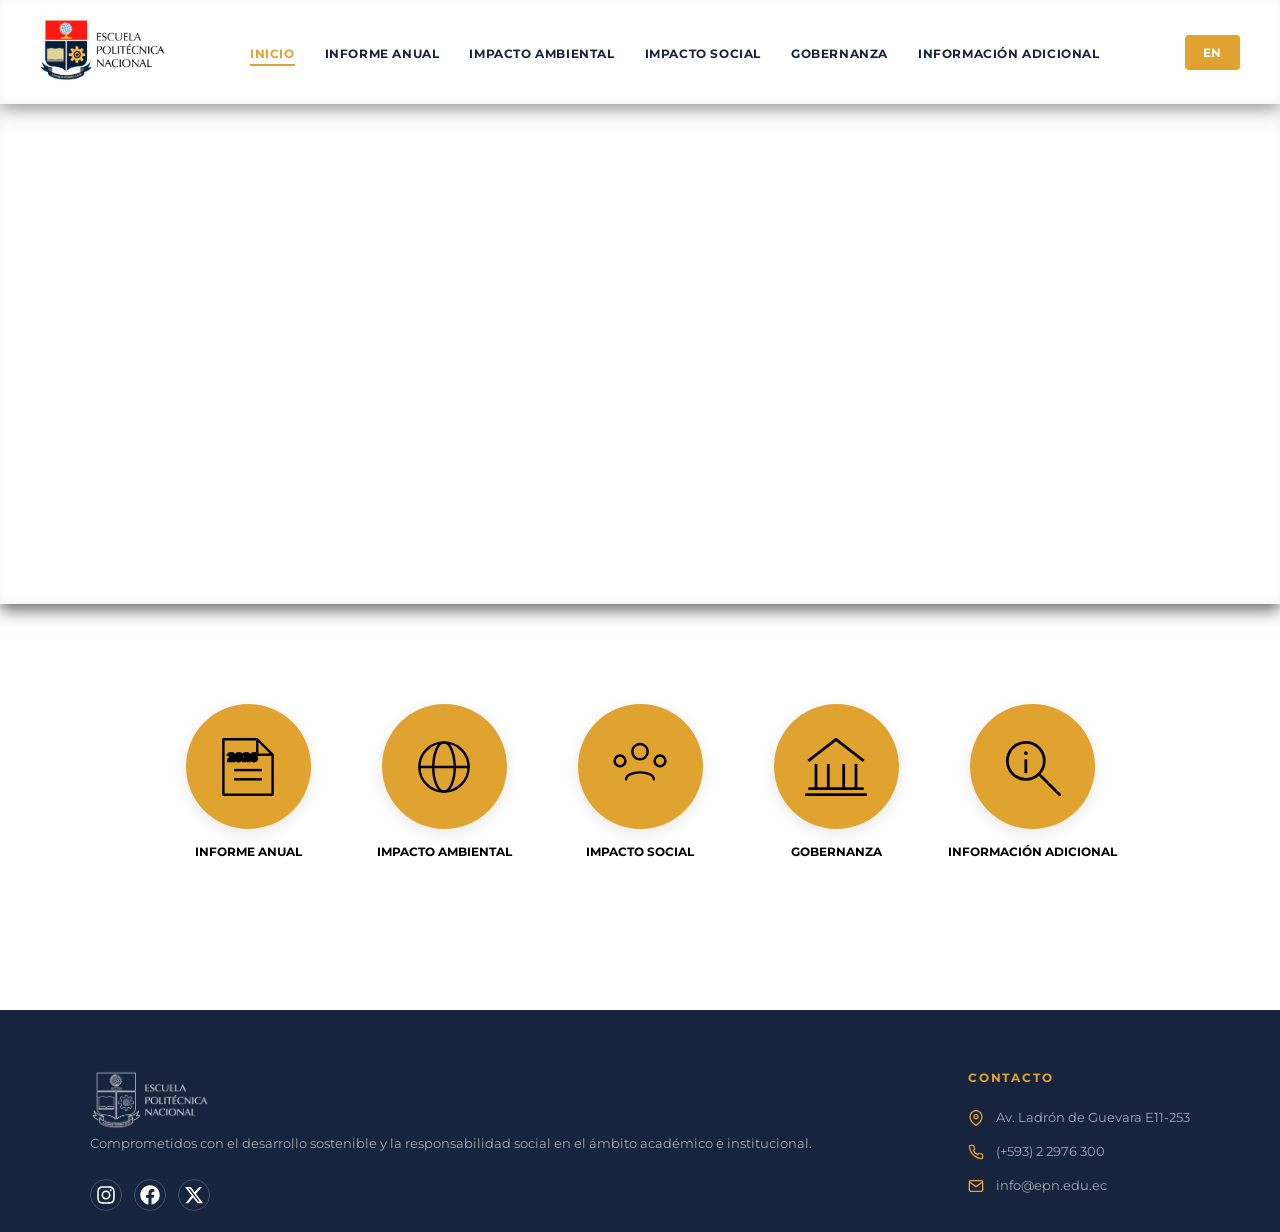
==== index.html @ e123cc6a "feat: add initial desktop version" ====
<!DOCTYPE html>
<html lang="es">

<head>
    <meta charset="UTF-8">
    <meta name="viewport" content="width=device-width, initial-scale=1.0">
    <title>Sostenibilidad 2026 | Escuela Politécnica Nacional</title>
    <link rel="stylesheet" href="style.css">
</head>

<body>
    <header class="page-header">
        <div class="page-header-container">
            <!-- Logo -->
            <div class="page-logo">
                <img src="img\escudo-web-1.png" alt="Logo EON+" width="50" height="60">
            </div>

            <!-- Navegación -->
            <nav class="page-nav">
                <ul>
                    <li><a href="./" class="active">Inicio</a></li>
                    <li><a href="informe-anual.html">Informe Anual</a></li>
                    <li><a href="impacto-ambiental.html">Impacto Ambiental</a></li>
                    <li><a href="impacto-social.html">Impacto Social</a></li>
                    <li><a href="gobernanza.html">Gobernanza</a></li>
                    <li><a href="info-adicional.html">Información Adicional</a></li>
                </ul>
            </nav>

            <!-- Botón de Idioma -->
            <div class="language-toggle">
                <button id="language-toggle-btn">EN</button>
            </div>
        </div>
    </header>

    <div class="hero">
        <video class="hero-img" autoplay loop muted>
            <source src="img/videoweb3.mp4" type="video/mp4">
        </video>
        <div class="hero-overlay"></div>
    </div>
    <div class="header-section">
        <h1><span></span></h1>
    </div>

    <nav class="nav-container">
        <a href="informe-anual.html" class="nav-item">
            <div class="circle-icon">
                <svg width="80" height="80" viewBox="0 0 52 52" fill="none" stroke="currentColor" stroke-width="1.6">
                    <path d="M10 8 L32 8 L42 18 L42 44 L10 44 Z" stroke-linejoin="round" />
                    <path d="M32 8 L32 18 L42 18" stroke-linejoin="round" />
                    <text x="13" y="22" font-family="Montserrat" font-size="7" font-weight="800"
                        fill="currentColor">2026</text>
                    <line x1="17" y1="28" x2="35" y2="28" />
                    <line x1="17" y1="34" x2="35" y2="34" />
                </svg>
            </div>
            <span class="nav-label">INFORME ANUAL</span>
        </a>

        <a href="impacto-ambiental.html" class="nav-item">
            <div class="circle-icon">
                <svg width="80" height="80" viewBox="0 0 52 52" fill="none" stroke="currentColor" stroke-width="1.6">
                    <circle cx="26" cy="26" r="16" />
                    <ellipse cx="26" cy="26" rx="7" ry="16" />
                    <line x1="10" y1="26" x2="42" y2="26" />
                </svg>
            </div>
            <span class="nav-label">IMPACTO AMBIENTAL</span>
        </a>

        <a href="impacto-social.html" class="nav-item">
            <div class="circle-icon">
                <svg width="80" height="80" viewBox="0 0 52 52" fill="none" stroke="currentColor" stroke-width="1.6">
                    <circle cx="26" cy="16" r="5" />
                    <path d="M17 34 C17 28, 35 28, 35 34" stroke-linecap="round" />
                    <circle cx="13" cy="22" r="3.5" />
                    <circle cx="39" cy="22" r="3.5" />
                </svg>
            </div>
            <span class="nav-label">IMPACTO SOCIAL</span>
        </a>

        <a href="gobernanza.html" class="nav-item">
            <div class="circle-icon">
                <svg width="80" height="80" viewBox="0 0 52 52" fill="none" stroke="currentColor" stroke-width="1.8">
                    <polyline points="8,22 26,8 44,22" stroke-linejoin="round" />
                    <line x1="13" y1="24" x2="13" y2="40" />
                    <line x1="21" y1="24" x2="21" y2="40" />
                    <line x1="31" y1="24" x2="31" y2="40" />
                    <line x1="39" y1="24" x2="39" y2="40" />
                    <line x1="8" y1="40" x2="44" y2="40" />
                    <line x1="6" y1="44" x2="46" y2="44" />
                </svg>
            </div>
            <span class="nav-label">GOBERNANZA</span>
        </a>

        <a href="info-adicional.html" class="nav-item">
            <div class="circle-icon">
                <svg width="80" height="80" viewBox="0 0 52 52" fill="none" stroke="currentColor" stroke-width="1.8">
                    <circle cx="22" cy="22" r="12" />
                    <line x1="31" y1="31" x2="44" y2="44" stroke-linecap="round" />
                    <circle cx="22" cy="17" r="1.2" fill="currentColor" stroke="none" />
                    <line x1="22" y1="21" x2="22" y2="30" />
                </svg>
            </div>
            <span class="nav-label">INFORMACIÓN ADICIONAL</span>
        </a>
    </nav>
    <script src="contenido.js"></script>

    <footer>
        <div class="footer-content">
            <div class="footer-col">
                <div class="page-logo">
                    <img src="img\logo-epn-LINEAS.webp" alt="Logo EPN" width="50" height="60">
                </div>
                <p class="footer-desc">Comprometidos con el desarrollo sostenible y la responsabilidad social en el
                    ámbito académico e institucional.</p>
                <div class="social-links">
                    <a href="https://www.instagram.com/epn_ecuador" class="social-btn" title="Instagram" target="_blank"
                        rel="noopener noreferrer">
                        <svg xmlns="http://www.w3.org/2000/svg" viewBox="0 0 448 512"
                            style="width: 20px; height: 20px; fill: #FFFFFF;">
                            <path
                                d="M224.1 141c-63.6 0-114.9 51.3-114.9 114.9s51.3 114.9 114.9 114.9S339 319.5 339 255.9 287.7 141 224.1 141zm0 189.6c-41.1 0-74.7-33.5-74.7-74.7s33.5-74.7 74.7-74.7 74.7 33.5 74.7 74.7-33.6 74.7-74.7 74.7zm146.4-194.3c0 14.9-12 26.8-26.8 26.8-14.9 0-26.8-12-26.8-26.8s12-26.8 26.8-26.8 26.8 12 26.8 26.8zm76.1 27.2c-1.7-35.9-9.9-67.7-36.2-93.9-26.2-26.2-58-34.4-93.9-36.2-37-2.1-147.9-2.1-184.9 0-35.8 1.7-67.6 9.9-93.9 36.1s-34.4 58-36.2 93.9c-2.1 37-2.1 147.9 0 184.9 1.7 35.9 9.9 67.7 36.2 93.9s58 34.4 93.9 36.2c37 2.1 147.9 2.1 184.9 0 35.9-1.7 67.7-9.9 93.9-36.2 26.2-26.2 34.4-58 36.2-93.9 2.1-37 2.1-147.8 0-184.8zM398.8 388c-7.8 19.6-22.9 34.7-42.6 42.6-29.5 11.7-99.5 9-132.1 9s-102.7 2.6-132.1-9c-19.6-7.8-34.7-22.9-42.6-42.6-11.7-29.5-9-99.5-9-132.1s-2.6-102.7 9-132.1c7.8-19.6 22.9-34.7 42.6-42.6 29.5-11.7 99.5-9 132.1-9s102.7-2.6 132.1 9c19.6 7.8 34.7 22.9 42.6 42.6 11.7 29.5 9 99.5 9 132.1s2.7 102.7-9 132.1z" />
                        </svg>
                    </a>
                    <a href="https://www.facebook.com/EPNQuito" class="social-btn" title="Facebook" target="_blank"
                        rel="noopener noreferrer">
                        <svg xmlns="http://www.w3.org/2000/svg" viewBox="0 0 512 512"
                            style="width: 20px; height: 20px; fill: #FFFFFF;">
                            <path
                                d="M504 256C504 119 393 8 256 8S8 119 8 256c0 123.8 90.7 226.4 209.3 245V327.7h-63V256h63v-54.6c0-62.2 37-96.5 93.7-96.5 27.1 0 55.5 4.8 55.5 4.8v61h-31.2c-30.8 0-40.4 19.1-40.4 38.7V256h68.8l-11 71.7h-57.8V501C413.3 482.4 504 379.8 504 256z" />
                        </svg>
                    </a>
                    <a href="https://x.com/EPNEcuador" class="social-btn" title="X" target="_blank"
                        rel="noopener noreferrer">
                        <svg xmlns="http://www.w3.org/2000/svg" viewBox="0 0 512 512"
                            style="width: 20px; fill: #FFFFFF;">
                            <path
                                d="M389.2 48h70.6L305.6 224.2 487 464H345L233.7 318.6 106.5 464H35.8L200.7 275.5 26.8 48H172.4L272.9 180.9 389.2 48zM364.4 421.8h39.1L151.1 88h-42L364.4 421.8z" />
                        </svg>
                    </a>
                </div>
            </div>

            <div class="footer-col">
                <h3>Contacto</h3>
                <ul class="contact-list">
                    <li class="contact-item">
                        <svg width="16" height="16" viewBox="0 0 24 24" fill="none" stroke="currentColor"
                            stroke-width="2">
                            <path d="M21 10c0 7-9 13-9 13s-9-6-9-13a9 9 0 0 1 18 0z" />
                            <circle cx="12" cy="10" r="3" />
                        </svg>
                        <span>Av. Ladrón de Guevara E11-253 </span>
                    </li>
                    <li class="contact-item">
                        <svg width="16" height="16" viewBox="0 0 24 24" fill="none" stroke="currentColor"
                            stroke-width="2">
                            <path
                                d="M22 16.92v3a2 2 0 0 1-2.18 2 19.79 19.79 0 0 1-8.63-3.07 19.5 19.5 0 0 1-6-6 19.79 19.79 0 0 1-3.07-8.67A2 2 0 0 1 4.11 2h3a2 2 0 0 1 2 1.72 12.84 12.84 0 0 0 .7 2.81 2 2 0 0 1-.45 2.11L8.09 9.91a16 16 0 0 0 6 6l1.27-1.27a2 2 0 0 1 2.11-.45 12.84 12.84 0 0 0 2.81.7A2 2 0 0 1 22 16.92z" />
                        </svg>
                        <span>(+593) 2 2976 300</span>
                    </li>
                    <li class="contact-item">
                        <svg width="16" height="16" viewBox="0 0 24 24" fill="none" stroke="currentColor"
                            stroke-width="2">
                            <path d="M4 4h16c1.1 0 2 .9 2 2v12c0 1.1-.9 2-2 2H4c-1.1 0-2-.9-2-2V6c0-1.1.9-2 2-2z" />
                            <polyline points="22,6 12,13 2,6" />
                        </svg>
                        <span>info@epn.edu.ec</span>
                    </li>
                </ul>
            </div>

        </div>
    </footer>
</body>

</html>
---- style.css ----
/* ========================================
   ESTILOS GLOBALES
   ======================================== */

/* Importación de Montserrat */
@import url('https://fonts.googleapis.com/css2?family=Montserrat:wght@400;500;600;700;800&display=swap');

:root {
  /* Paleta Institucional */
  --accent: #E0A32F; /* Dorado */
  --primary-dark: #3A3A3A;
  --footer-bg: #17243d;
  --text-white: #ffffff;
  --text-grey: rgba(255, 255, 255, 0.6);
  
  /* Sistema OKLCH para Background y Foreground */
  --background: oklch(1 0 0);
  --foreground: oklch(0.2 0 0);
}

* {
  margin: 0;
  padding: 0;
  box-sizing: border-box;
}

body {
  font-family: 'Montserrat', sans-serif;
  background-color: transparent;
  color: var(--foreground);
  min-height: 100vh;
  display: flex;
  flex-direction: column;
  user-select: none;
  -webkit-user-select: none;
  -moz-user-select: none;
  -ms-user-select: none;
  position: relative;
}

body::before {
  content: '';
  position: fixed;
  top: 0;
  left: 0;
  width: 100%;
  height: 100%;
  background-image: url('img/backgroound.png');
  background-attachment: fixed;
  background-size: cover;
  background-position: center;
  background-repeat: no-repeat;
  filter: blur(8px);
  z-index: -1;
  pointer-events: none;
}

/* ========================================
   HOME PAGE (index.html)
   Clases: .hero-*, .header-section, .nav-*
   ======================================== */

.hero {
  position: relative;
  height: auto; /* Altura definida en el diseño original  */
  overflow: visible;
  display: flex;
  flex-direction: column;
  box-shadow: 0 6px 16px #4e4e4edc, inset 0 -2px 8px rgba(106, 105, 105, 0.08);
  
}

.hero-img {
  display: block;
  width: 100%;
  height: 500px;
  object-fit: cover;
  transform: scale(1);
}

/* --- Título Principal --- */
.header-section {
  text-align: center;
  margin: 50px 0 50px;
  padding-top: 0;
}

.header-section h1 {
  font-weight: 800;
  font-size: 2.4rem;
  letter-spacing: 0.05em;
  color: var(--primary-dark);
  text-transform: uppercase;
}

.header-section h1 span {
  color: var(--accent);
}

/* --- Botones de Navegación --- */
.nav-container {
  display: flex;
  justify-content: center;
  gap: 20px;
  flex-wrap: nowrap;
  max-width: 960px;
  margin: 0 auto 150px;
}

.nav-item {
  display: flex;
  flex-direction: column;
  align-items: center;
  width: 180px;
  text-decoration: none;
  transition: transform 0.3s ease;
}

.nav-item:hover {
  transform: translateY(-5px);
}

.circle-icon {
  width: 125px;
  height: 125px;
  background-color: var(--accent);
  border-radius: 50%;
  display: flex;
  align-items: center;
  justify-content: center;
  box-shadow: 0 4px 15px rgba(0, 0, 0, 0.1);
  margin-bottom: 15px;
  color: #000; /* Iconos en negro */
}

.nav-label {
  font-size: 0.75rem;
  font-weight: 700;
  color: #000;
  text-align: center;
  line-height: 1.3;
}

/* ========================================
   FOOTER (Compartido en todas las páginas)
   ======================================== */
/* --- Footer --- */
footer {
  background-color: var(--footer-bg);
  color: var(--text-white);
  padding: 60px 40px 20px;
  margin-top: auto;
}

.footer-content {
  max-width: 1100px;
  margin: 0 auto;
  display: flex;
  justify-content: space-between;
  gap: 50px;
}

.footer-col h3 {
  color: var(--accent);
  text-transform: uppercase;
  font-size: 0.75rem;
  letter-spacing: 0.15em;
  margin-bottom: 25px;
  font-weight: 700;
}

/* Columna Logo */
.footer-logo-row {
  display: flex;
  align-items: center;
  gap: 15px;
  margin-bottom: 20px;
}

.logo-circle {
  width: 48px;
  height: 48px;
  background-color: var(--accent);
  border-radius: 50%;
  display: flex;
  align-items: center;
  justify-content: center;
}

.footer-logo-text p:first-child {
  font-weight: 800;
  font-size: 0.9rem;
  line-height: 1.1;
}

.footer-logo-text p:last-child {
  color: var(--accent);
  font-weight: 600;
  font-size: 0.65rem;
  letter-spacing: 0.05em;
}

.footer-desc {
  font-size: 0.8rem;
  color: var(--text-grey);
  line-height: 1.6;
  margin-bottom: 25px;
}

.social-links {
  display: flex;
  gap: 12px;
}

.social-btn {
  width: 32px;
  height: 32px;
  border: 1px solid rgba(255, 255, 255, 0.2);
  border-radius: 50%;
  display: flex;
  align-items: center;
  justify-content: center;
  color: var(--text-grey);
  transition: 0.3s;
  text-decoration: none;
}

.social-btn:hover {
  background-color: var(--accent);
  color: var(--footer-bg);
  border-color: var(--accent);
}

/* Contacto e Información */
.contact-list, .info-list {
  list-style: none;
}

.contact-item {
  display: flex;
  gap: 12px;
  margin-bottom: 18px;
  font-size: 0.8rem;
  color: var(--text-grey);
}

.contact-item svg {
  color: var(--accent);
  flex-shrink: 0;
}

.info-list li {
  margin-bottom: 12px;
}

.info-list a {
  color: var(--text-grey);
  text-decoration: none;
  font-size: 0.8rem;
  transition: 0.2s;
}

.info-list a:hover {
  color: var(--accent);
}

@media (max-width: 850px) {
  .footer-content {
    grid-template-columns: 1fr;
    text-align: center;
  }
  .footer-logo-row, .contact-item {
    justify-content: center;
  }
  .social-links {
    justify-content: center;
  }
}

/* ========================================
   PÁGINAS INTERIORES (informe-anual.html, impacto-ambiental.html, etc.)
   Prefijo de clases: .page-*
   ======================================== */

/* --- BARRA SUPERIOR --- */
.page-top-bar {
  background-color: var(--footer-bg);
  height: 8px;
  width: 100%;
}

/* --- HEADER PRINCIPAL DE PÁGINA --- */
.page-header {
  background-color: var(--text-white);
  padding: 20px 40px;
  position: sticky;
  top: 0;
  z-index: 100;
  box-shadow: 0 6px 16px #909090dc, inset 0 -2px 8px rgba(106, 105, 105, 0.08);
}

.page-header-container {
  display: flex;
  align-items: center;
  justify-content: space-between;
  max-width: 1200px;
  margin: 0 auto;
  gap: 40px;
}

/* Logo */
.page-logo {
  flex-shrink: 0;
}

.page-logo img {
  max-height: 60px;
  width: auto;
}

/* Navegación */
.page-nav {
  flex: 1;
  display: flex;
  justify-content: center;
}

.page-nav ul {
  list-style: none;
  display: flex;
  gap: 30px;
  flex-wrap: wrap;
  justify-content: center;
}

.page-nav a {
  text-decoration: none;
  color: var(--footer-bg);
  font-size: 0.75rem;
  font-weight: 700;
  text-transform: uppercase;
  letter-spacing: 0.05em;
  transition: color 0.3s ease;
  position: relative;
}

.page-nav a:hover,
.page-nav a.active {
  color: var(--accent);
}

.page-nav a.active::after {
  content: '';
  position: absolute;
  bottom: -5px;
  left: 0;
  right: 0;
  height: 2px;
  background-color: var(--accent);
}

/* Búsqueda */
.page-search-box {
  flex-shrink: 0;
  display: flex;
  align-items: center;
  gap: 10px;
}

.page-search-box input {
  padding: 8px 15px;
  border: 1px solid #e0e0e0;
  border-radius: 4px;
  font-family: 'Montserrat', sans-serif;
  font-size: 0.75rem;
  width: 180px;
  transition: border-color 0.3s ease;
}

.page-search-box input:focus {
  outline: none;
  border-color: var(--accent);
}

.page-search-btn {
  background-color: var(--accent);
  color: white;
  border: none;
  padding: 8px 16px;
  border-radius: 4px;
  cursor: pointer;
  font-weight: 700;
  font-size: 0.75rem;
  transition: background-color 0.3s ease;
}

.page-search-btn:hover {
  background-color: #d48a1f;
}

/* --- CONTENIDO PRINCIPAL --- */
.page-main {
  width: 60%;
  margin: 60px auto;
  padding: 0 40px;
}

.page-title {
  font-size: 2rem;
  font-weight: 800;
  color: var(--footer-bg);
  text-transform: uppercase;
  width: 100%;
}

.page-subtitle {
  font-size: 0.9rem;
  color: var(--primary-dark);
  margin-bottom: 30px;
  line-height: 1.8;
  width: 100%;
}


/* DUPLAS DE COMPATIBILIDAD: Aplicar estilos de las nuevas clases a las antiguas */

.content-blocks-container {
  display: flex;
  flex-direction: column;
  gap: 13px;
  width: 100%;
}

.page-accordion-container,
.accordion-global-wrapper {
  display: flex;
  flex-direction: column;
  gap: 15px;
  width: 100%;
}

.page-accordion-item,
.accordion-root {
  border: 1px solid #e0e0e0;
  border-radius: 4px;
  padding: 0;
  background-color: var(--text-white);
  transition: all 0.3s ease;
  width: 100%;
  flex-shrink: 0;
}

.page-accordion-item[open],
.accordion-root[open] {
  box-shadow: 0 4px 12px rgba(0, 0, 0, 0.1);
}

.page-accordion-summary,
.accordion-summary {
  padding: 20px;
  cursor: pointer;
  user-select: none;
  font-weight: 700;
  font-size: 1rem;
  color: var(--footer-bg);
  display: flex;
  justify-content: space-between;
  align-items: center;
  transition: background-color 0.3s ease, color 0.3s ease;
  width: 100%;
  min-height: 60px;
  flex-shrink: 0;
}

.accordion-root > .accordion-summary {
  padding: 20px;
  font-size: 1rem;
}

.accordion-nested {
  margin-left: 20px;
  border-radius: 0 4px 4px 0;
}

.accordion-nested > .accordion-summary {
  padding: 15px 20px;
  font-size: 0.95rem;
  color: var(--primary-dark);
}

.page-accordion-summary::-webkit-details-marker,
.accordion-summary::-webkit-details-marker {
  display: none;
}

.page-accordion-summary:hover,
.accordion-summary:hover {
  background-color: #f5f5f5;
  color: var(--accent);
}

.accordion-nested > .accordion-summary:hover {
  background-color: #f0f0f0;
}

.page-accordion-item[open] > .page-accordion-summary,
.accordion-root[open] > .accordion-summary {
  background-color: #f9f9f9;
  color: var(--accent);
  border-bottom: 2px solid var(--accent);
}

.page-accordion-summary::after,
.accordion-root > .accordion-summary::after {
  content: '▼';
  font-size: 0.75rem;
  transition: transform 0.3s ease;
  margin-left: 15px;
}

.page-accordion-item[open] .page-accordion-summary::after,
.accordion-root[open] > .accordion-summary::after {
  transform: rotate(180deg);
}

.accordion-nested > .accordion-summary::after {
  content: '';
  width: 12px;
  height: 12px;
  border-right: 2px solid var(--primary-dark);
  border-bottom: 2px solid var(--primary-dark);
  transform: rotate(-45deg);
  transition: transform 0.3s ease;
  margin-left: auto;
}

.accordion-nested[open] > .accordion-summary::after {
  transform: rotate(45deg);
}

.page-accordion-content,
.accordion-content {
  padding: 20px;
  border-top: 1px solid #e0e0e0;
  animation: accordionSlideDown 0.3s ease;
}

.accordion-nested > .accordion-content {
  padding: 0;
  background-color: #ffffff;
  border-top: 1px solid #e0e0e0;
}

@keyframes accordionSlideDown {
  from {
    opacity: 0;
    transform: translateY(-10px);
  }
  to {
    opacity: 1;
    transform: translateY(0);
  }
}

.page-accordion-content button,
.accordion-content button {
  background-color: var(--accent);
  color: white;
  border: none;
  padding: 12px 24px;
  border-radius: 4px;
  font-family: 'Montserrat', sans-serif;
  font-weight: 600;
  font-size: 0.9rem;
  cursor: pointer;
  transition: background-color 0.3s ease;
  margin-right: 10px;
  margin-bottom: 15px;
  display: inline-block;
}

.page-accordion-content button:hover,
.accordion-content button:hover {
  background-color: #d48a1f;
}

.page-accordion-content button.secondary,
.accordion-content button.secondary {
  background-color: var(--footer-bg);
}

.page-accordion-content button.secondary:hover,
.accordion-content button.secondary:hover {
  background-color: #0f1825;
}

.page-pdf-viewer,
.pdf-container {
  margin-top: 20px;
  width: 100%;
  border-radius: 4px;
  overflow: hidden;
}

.page-pdf-viewer.active,
.pdf-container.active {
  max-height: 800px;
}

.page-pdf-viewer iframe,
.pdf-container iframe,
.pdf-container embed {
  width: 100%;
  height: 600px;
  border: 1px solid #e0e0e0;
  border-radius: 4px;
  display: block;
}

.pdf-container > div {
  width: 100%;
  height: 100%;
}

/* ========================================
   YOUTUBE CONTAINER STYLES
   ======================================== */

.youtube-container {
  margin-top: 20px;
  width: 100%;
  border-radius: 4px;
  overflow: hidden;
  background-color: #000;
}

.youtube-container iframe {
  width: 100%;
  height: 600px;
  border: 1px solid #e0e0e0;
  border-radius: 4px;
  display: block;
}

/* Responsive YouTube Player */
@media (max-width: 1024px) {
  .youtube-container iframe {
    height: 450px;
  }
}

@media (max-width: 768px) {
  .youtube-container iframe {
    height: 300px;
  }
}

/* ========================================
   DOWNLOAD CONTAINER STYLES
   ======================================== */

.download-container {
  margin-top: 20px;
  width: 100%;
  display: flex;
  justify-content: center;
  padding: 30px 20px;
  background-color: #f5f5f5;
  border-radius: 4px;
}

.download-btn {
  display: inline-block;
  padding: 15px 40px;
  background-color: var(--accent);
  color: white;
  text-decoration: none;
  border-radius: 4px;
  font-weight: 600;
  font-size: 16px;
  transition: all 0.3s ease;
  border: 2px solid var(--accent);
}

.download-btn:hover {
  background-color: #c68a1f;
  border-color: #c68a1f;
  transform: translateY(-2px);
  box-shadow: 0 4px 8px rgba(0, 0, 0, 0.2);
}

.download-btn:active {
  transform: translateY(0);
}

/* ========================================
   LINK CONTAINER STYLES
   ======================================== */

.link-container {
  margin-top: 20px;
  width: 100%;
  display: flex;
  justify-content: center;
  padding: 30px 20px;
  background-color: #f5f5f5;
  border-radius: 4px;
}

.external-link-btn {
  display: inline-block;
  padding: 15px 40px;
  background-color: var(--accent);
  color: white;
  text-decoration: none;
  border-radius: 4px;
  font-weight: 600;
  font-size: 16px;
  transition: all 0.3s ease;
  border: 2px solid var(--accent);
  cursor: pointer;
}

.external-link-btn:hover {
  background-color: #c68a1f;
  border-color: #c68a1f;
  transform: translateY(-2px);
  box-shadow: 0 4px 8px rgba(0, 0, 0, 0.2);
}

.external-link-btn:active {
  transform: translateY(0);
}

/* ========================================
   IFRAME CONTAINER STYLES
   ======================================== */

.iframe-container {
  margin-top: 20px;
  width: 100%;
  border-radius: 4px;
  overflow: hidden;
  background-color: #fff;
  box-shadow: 0 2px 4px rgba(0, 0, 0, 0.1);
}

.iframe-container iframe {
  width: 100%;
  height: 600px;
  border: 1px solid #e0e0e0;
  border-radius: 4px;
  display: block;
}

@media (max-width: 768px) {
  .iframe-container iframe {
    height: 400px;
  }
}

/* --- RESPONSIVE PARA PÁGINAS INTERIORES --- */
@media (max-width: 768px) {
  .header-container {
    flex-direction: column;
    gap: 20px;
  }

  nav ul {
    gap: 15px;
    flex-wrap: wrap;
  }

  nav a {
    font-size: 0.7rem;
  }

  .search-box {
    width: 100%;
  }

  .search-box input {
    flex: 1;
    width: auto;
  }

  main {
    margin: 40px auto;
    padding: 0 20px;
  }

  .page-title {
    font-size: 1.5rem;
  }

  summary {
    padding: 15px;
    font-size: 0.95rem;
  }

  .details-content {
    padding: 15px;
  }
}

/* ========================================
   COMPONENTES DE MEDIA (Sliders, Galerías)
   ======================================== */

/* Wrapper del Media Slider - Contenedor general */
.media-slider-wrapper,
.slider-wrapper {
  position: relative;
  width: 100%;
  height: fit-content;
  margin: 0;
  overflow: visible;
  display: block;
  padding: 0;
  background-color: transparent;
}

/* Media Slider - Contenedor de imágenes/medios con Scroll Snap */
.media-slider,
.slider {
  display: flex;
  overflow-x: auto;
  scroll-snap-type: x mandatory;
  scroll-behavior: smooth;
  width: 100%;
  height: fit-content;
  margin: 0;
  padding: 0;
  background-color: #f5f5f5;
  border-radius: 0;
  
  /* Ocultar scrollbar manteniendo funcionalidad */
  -ms-overflow-style: none;
  scrollbar-width: none;
}

.media-slider::-webkit-scrollbar,
.slider::-webkit-scrollbar {
  display: none;
}

/* ========================================
   MEDIA SLIDER FADE - CON TRANSICIÓN SUAVE
   ======================================== */

.media-slider-fade {
  position: relative;
  display: block;
  width: 100%;
  height: auto;
  overflow: hidden;
  background-color: #f5f5f5;
}

.media-slider-fade .media-slider-item {
  position: absolute;
  width: 100%;
  opacity: 0;
  transition: opacity 0.5s ease-in-out;
  top: 0;
  left: 0;
  display: flex;
  align-items: center;
  justify-content: center;
  flex: none !important;
  scroll-snap-align: unset !important;
}

.media-slider-fade .media-slider-item img {
  max-width: 100%;
  height: auto;
  object-fit: contain;
  display: block;
}

.media-slider-fade .media-slider-item.active {
  opacity: 1;
  position: relative;
}

/* Items del Media Slider */
.media-slider-item,
.slider-img {
  flex: 0 0 100%;
  width: 100%;
  height: auto;
  display: block;
  scroll-snap-align: center;
  object-fit: cover;
  max-width: 100%;
}

/* Botones de Navegación (Flechas Circulares) */
.media-slider-nav,
.slider-nav {
  position: absolute;
  top: 50%;
  transform: translateY(-50%);
  width: 45px;
  height: 45px;
  padding: 0;
  border: none;
  background-color: rgba(0, 0, 0, 0.7);
  color: #ffffff;
  font-size: 20px;
  font-weight: bold;
  cursor: pointer;
  border-radius: 50%;
  transition: all 0.3s ease;
  display: flex;
  align-items: center;
  justify-content: center;
  line-height: 1;
  z-index: 5;
}

.media-slider-nav-prev,
.slider-nav-prev {
  left: 10px;
}

.media-slider-nav-next,
.slider-nav-next {
  right: 10px;
}

.media-slider-nav:hover,
.slider-nav:hover {
  background-color: rgba(0, 0, 0, 0.9);
}

.media-slider-nav.hidden,
.slider-nav.hidden {
  display: none;
}

/* Bullets de Navegación */
.media-slider-bullets,
.slider-bullets {
  position: absolute;
  bottom: 10px;
  left: 50%;
  transform: translateX(-50%);
  display: flex;
  gap: 8px;
  z-index: 10;
  pointer-events: auto;
}

.media-slider-bullet,
.slider-bullet {
  width: 8px;
  height: 8px;
  border-radius: 50%;
  background-color: rgba(255, 255, 255, 0.6);
  cursor: pointer;
  transition: background-color 0.3s ease;
  padding: 0;
  border: none;
  flex-shrink: 0;
  pointer-events: auto;
}

/* Estado activo del bullet */
.media-slider-bullet.active,
.slider-bullet.active {
  background-color: var(--accent);
  width: 10px;
  height: 10px;
}

/* Responsivo */
@media (max-width: 768px) {
  .accordion-nested > .accordion-summary,
  .campus-subaccordion-summary {
    padding: 12px 15px;
    font-size: 0.9rem;
  }

  .accordion-nested > .accordion-content,
  .campus-subaccordion-content {
    padding: 0;
  }

  .media-slider-wrapper,
  .slider-wrapper {
    padding: 0;
    gap: 0;
  }

  .media-slider-nav,
  .slider-nav {
    width: 40px;
    height: 40px;
    font-size: 18px;
  }

  .media-slider-bullets,
  .slider-bullets {
    bottom: 8px;
    gap: 6px;
  }

  .media-slider-bullet,
  .slider-bullet {
    width: 6px;
    height: 6px;
  }
}

/* ========================================
   BOTÓN DE IDIOMA
   ======================================== */

/* Botón en páginas interiores */
.language-toggle {
  flex-shrink: 0;
  display: flex;
  align-items: center;
  justify-content: flex-end;
}

#language-toggle-btn {
  background-color: var(--accent);
  color: var(--text-white);
  border: 2px solid var(--accent);
  padding: 8px 16px;
  border-radius: 4px;
  cursor: pointer;
  font-weight: 700;
  font-size: 0.75rem;
  letter-spacing: 0.05em;
  transition: all 0.3s ease;
  font-family: 'Montserrat', sans-serif;
  text-transform: uppercase;
}

#language-toggle-btn:hover {
  background-color: transparent;
  color: var(--accent);
}

/* Variante para header principal (index.html) */
.page-header #language-toggle-btn {
  background-color: var(--accent);
  color: var(--text-white);
}

.page-header #language-toggle-btn:hover {
  background-color: transparent;
  color: var(--accent);
}

/* Responsive para botón de idioma */
@media (max-width: 768px) {
  #language-toggle-btn {
    padding: 6px 12px;
    font-size: 0.7rem;
  }

  .language-toggle {
    margin-right: 10px;
  }
}

/* ========================================
   OVERLAY SLIDER - SLIDER CON INFORMACIÓN SUPERPUESTA
   ======================================== */

.overlay-slider-wrapper {
  position: relative;
  width: 100%;
  height: 500px;
  overflow: hidden;
  border-radius: 4px;
  box-shadow: 0 4px 12px rgba(0, 0, 0, 0.1);
  margin: 20px 0;
}

.overlay-slider {
  position: relative;
  width: 100%;
  height: 100%;
}

.overlay-slide {
  position: absolute;
  width: 100%;
  height: 100%;
  opacity: 0;
  transition: opacity 0.5s ease-in-out;
  top: 0;
  left: 0;
}

.overlay-slide.active {
  opacity: 1;
}

.overlay-slide img {
  width: 100%;
  height: 100%;
  object-fit: cover;
  display: block;
}

.overlay-content {
  position: absolute;
  bottom: 0;
  left: 0;
  right: 0;
  background: linear-gradient(to top, rgba(0, 0, 0, 0.8), rgba(0, 0, 0, 0.4));
  color: white;
  padding: 40px;
  max-width: 100%;
}

.overlay-content h3 {
  font-size: 1.5rem;
  font-weight: 700;
  margin-bottom: 15px;
  color: var(--accent);
}

.overlay-content p {
  font-size: 0.95rem;
  line-height: 1.6;
  color: rgba(255, 255, 255, 0.95);
  max-width: 600px;
}

.overlay-slider-prev,
.overlay-slider-next {
  position: absolute;
  top: 50%;
  transform: translateY(-50%);
  background-color: rgba(0, 0, 0, 0.5);
  color: white;
  border: none;
  width: 50px;
  height: 50px;
  border-radius: 50%;
  cursor: pointer;
  font-size: 1.5rem;
  display: flex;
  align-items: center;
  justify-content: center;
  z-index: 10;
  transition: background-color 0.3s ease;
}

.overlay-slider-prev:hover,
.overlay-slider-next:hover {
  background-color: rgba(0, 0, 0, 0.8);
}

.overlay-slider-prev {
  left: 20px;
}

.overlay-slider-next {
  right: 20px;
}

.overlay-slider-dots {
  position: absolute;
  bottom: 20px;
  left: 50%;
  transform: translateX(-50%);
  display: flex;
  gap: 12px;
  z-index: 10;
}

.overlay-dot {
  width: 12px;
  height: 12px;
  border-radius: 50%;
  background-color: rgba(255, 255, 255, 0.5);
  cursor: pointer;
  transition: background-color 0.3s ease;
}

.overlay-dot.active {
  background-color: var(--accent);
  width: 16px;
  height: 12px;
  border-radius: 6px;
}

/* Responsive para Overlay Slider */
@media (max-width: 768px) {
  .overlay-slider-wrapper {
    height: 350px;
  }

  .overlay-content {
    padding: 30px 20px;
  }

  .overlay-content h3 {
    font-size: 1.2rem;
  }

  .overlay-content p {
    font-size: 0.85rem;
  }

  .overlay-slider-prev,
  .overlay-slider-next {
    width: 40px;
    height: 40px;
    font-size: 1.2rem;
  }

  .overlay-slider-prev {
    left: 10px;
  }

  .overlay-slider-next {
    right: 10px;
  }
}

/* ========================================
   SECCIÓN DE CRITERIOS DE EVALUACIÓN
   ======================================== */

.evaluation-criteria-section {
  width: 100%;
  margin: 15px 0 5px 0;
  padding: 20px 0;
}

.evaluation-criteria-list {
  display: flex;
  flex-direction: column;
  gap: 0;
  width: 100%;
  background-color: var(--text-white);
  border: 1px solid #d0d0d0;
  border-radius: 6px;
  overflow: hidden;
  box-shadow: 0 2px 8px rgba(0, 0, 0, 0.06);
}

.criterion-item {
  position: relative;
  background-color: transparent;
  border: none;
  border-radius: 0;
  padding: 20px;
  transition: background-color 0.3s ease;
  display: flex;
  flex-direction: column;
}

.criterion-item:not(:last-child) {
  border-bottom: 1px solid #d9d9d9;
  padding-bottom: 20px;
  margin-bottom: 0;
}

.criterion-item:not(:last-child)::after {
  content: '';
  position: absolute;
  bottom: 0;
  left: 20px;
  right: 20px;
  height: 1px;
  background-color: #d9d9d9;
}

.criterion-item:hover {
  background-color: #fafafa;
}

.criterion-main {
  display: flex;
  align-items: center;
  gap: 15px;
  width: 100%;
}

.criterion-status {
  display: flex;
  align-items: center;
  justify-content: center;
  width: 28px;
  height: 28px;
  border-radius: 4px;
  font-weight: 700;
  font-size: 1.1rem;
  flex-shrink: 0;
}

.criterion-status.complied {
  background-color: #e8f5e9;
  color: #2e7d32;
  border: 2px solid #4caf50;
}

.criterion-status.not-complied {
  background-color: #ffebee;
  color: #c62828;
  border: 2px solid #f44336;
}

.criterion-name {
  flex: 1;
  font-size: 0.95rem;
  font-weight: 600;
  color: var(--primary-dark);
  line-height: 1.4;
}

.criterion-info-icon {
  display: flex;
  align-items: center;
  justify-content: center;
  width: 24px;
  height: 24px;
  border-radius: 50%;
  background-color: #e8f5e9;
  color: #2e7d32;
  font-weight: 700;
  font-size: 0.9rem;
  cursor: pointer;
  flex-shrink: 0;
  transition: all 0.2s ease;
  border: 1px solid #4caf50;
}

.criterion-info-icon:hover {
  background-color: #2e7d32;
  color: white;
  transform: scale(1.1);
}

.criterion-info-icon:focus {
  outline: 2px solid var(--accent);
  outline-offset: 2px;
}

/* Tooltip */
.criterion-tooltip {
  display: none;
  position: absolute;
  bottom: 100%;
  left: 20px;
  right: 20px;
  background-color: #e8f5e9;
  border: 1px solid #4caf50;
  border-radius: 4px;
  padding: 12px 15px;
  font-size: 0.85rem;
  color: #1b5e20;
  line-height: 1.6;
  margin-bottom: 10px;
  box-shadow: 0 4px 12px rgba(46, 125, 50, 0.15);
  z-index: 10;
  opacity: 0;
  transition: opacity 0.3s ease;
  pointer-events: none;
  white-space: normal;
  word-wrap: break-word;
}

.criterion-tooltip.show {
  display: block;
  opacity: 1;
  pointer-events: auto;
  animation: tooltipFadeIn 0.3s ease;
}

@keyframes tooltipFadeIn {
  from {
    opacity: 0;
    transform: translateY(5px);
  }
  to {
    opacity: 1;
    transform: translateY(0);
  }
}

/* Responsive para tablets y móviles */
@media (max-width: 768px) {
  .criterion-main {
    gap: 12px;
  }

  .criterion-name {
    font-size: 0.9rem;
  }

  .criterion-tooltip {
    left: 10px;
    right: 10px;
    font-size: 0.8rem;
    padding: 10px 12px;
  }
}

/* ========================================
   SUBTÍTULOS DINÁMICOS DE CONTENIDO
   ======================================== */

.content-subtitle {
  margin: 35px 0 10px 0;
  padding: 0 20px 5px 20px;
  page-break-inside: avoid;
}

.subtitle-title {
  font-size: 1.5rem;
  color: #333;
  margin-bottom: 8px;
  font-weight: 600;
  margin-top: 0;
}

.subtitle-description {
  font-size: 1.3rem;
  color: #666;
  margin-bottom: 20px;
  line-height: 1.5;
  margin-top: 0;
}

.subtitle-list {
  list-style-type: disc;
  margin-left: 20px;
  margin-bottom: 15px;
  font-size: 0.95rem;
  color: #555;
  line-height: 1.7;
}

.subtitle-list li {
  margin-bottom: 8px;
  text-align: justify;
}

@media (max-width: 1024px) {
  .content-subtitle {
    margin: 12px 0 20px 0;
  }
  
  .subtitle-title {
    font-size: 1.3rem;
  }
  
  .evaluation-criteria-section {
    margin: 10px 0 25px 0;
  }
}

@media (max-width: 768px) {
  .content-subtitle {
    margin: 10px 0 15px 0;
    padding: 0 15px 10px 15px;
  }
  
  .subtitle-title {
    font-size: 1.2rem;
  }
  
  .subtitle-description {
    font-size: 0.9rem;
  }
  
  .evaluation-criteria-section {
    margin: 8px 0 20px 0;
    padding: 15px 0;
  }
}

/* ========================================
   SECCIÓN DE ESTADÍSTICAS
   ======================================== */

.statistics-section {
  width: 100%;
  margin: 20px auto;
  padding: 40px;
  display: flex;
  justify-content: center;
  align-items: center;
}

.statistics-grid {
  display: grid;
  grid-template-columns: repeat(auto-fit, minmax(200px, 1fr));
  grid-auto-rows: 1fr;
  gap: 30px;
  width: 100%;
  max-width: 1000px;
  justify-items: center;
  justify-content: center;
  align-items: stretch;
  margin: 20px auto;
}

.statistics-card {
  background-color: var(--text-white);
  padding: 40px 30px;
  border-radius: 8px;
  box-shadow: 0 2px 12px rgba(0, 0, 0, 0.08);
  border-bottom: 3px solid var(--accent);
  text-align: center;
  transition: transform 0.3s ease, box-shadow 0.3s ease;
  width: 100%;
  display: flex;
  flex-direction: column;
  justify-content: center;
  align-items: center;
  min-height: 200px;
}

.statistics-card:hover {
  transform: translateY(-5px);
  box-shadow: 0 6px 16px rgba(0, 0, 0, 0.12);
}

.statistics-number {
  font-size: 2.5rem;
  font-weight: 700;
  color: var(--footer-bg);
  margin-bottom: 15px;
  line-height: 1.2;
}

.statistics-label {
  font-size: 0.75rem;
  font-weight: 700;
  text-transform: uppercase;
  letter-spacing: 0.1em;
  color: var(--primary-dark);
  line-height: 1.5;
}

/* Responsive para tablet */
@media (max-width: 1024px) {
  .statistics-grid {
    grid-template-columns: repeat(2, 1fr);
    grid-auto-rows: 1fr;
    gap: 25px;
    justify-items: center;
    align-items: stretch;
  }

  .statistics-card {
    padding: 35px 25px;
    min-height: 200px;
  }

  .statistics-number {
    font-size: 2.2rem;
  }

  .statistics-label {
    font-size: 0.7rem;
  }
}

/* Responsive para móviles */
@media (max-width: 768px) {
  .statistics-grid {
    grid-template-columns: 1fr;
    grid-auto-rows: 1fr;
    gap: 20px;
    justify-items: center;
    align-items: stretch;
  }

  .statistics-section {
    margin: 40px auto;
    padding: 20px;
  }

  .statistics-card {
    padding: 30px 25px;
    min-height: 200px;
  }

  .statistics-number {
    font-size: 2rem;
  }

  .statistics-label {
    font-size: 0.65rem;
  }
}
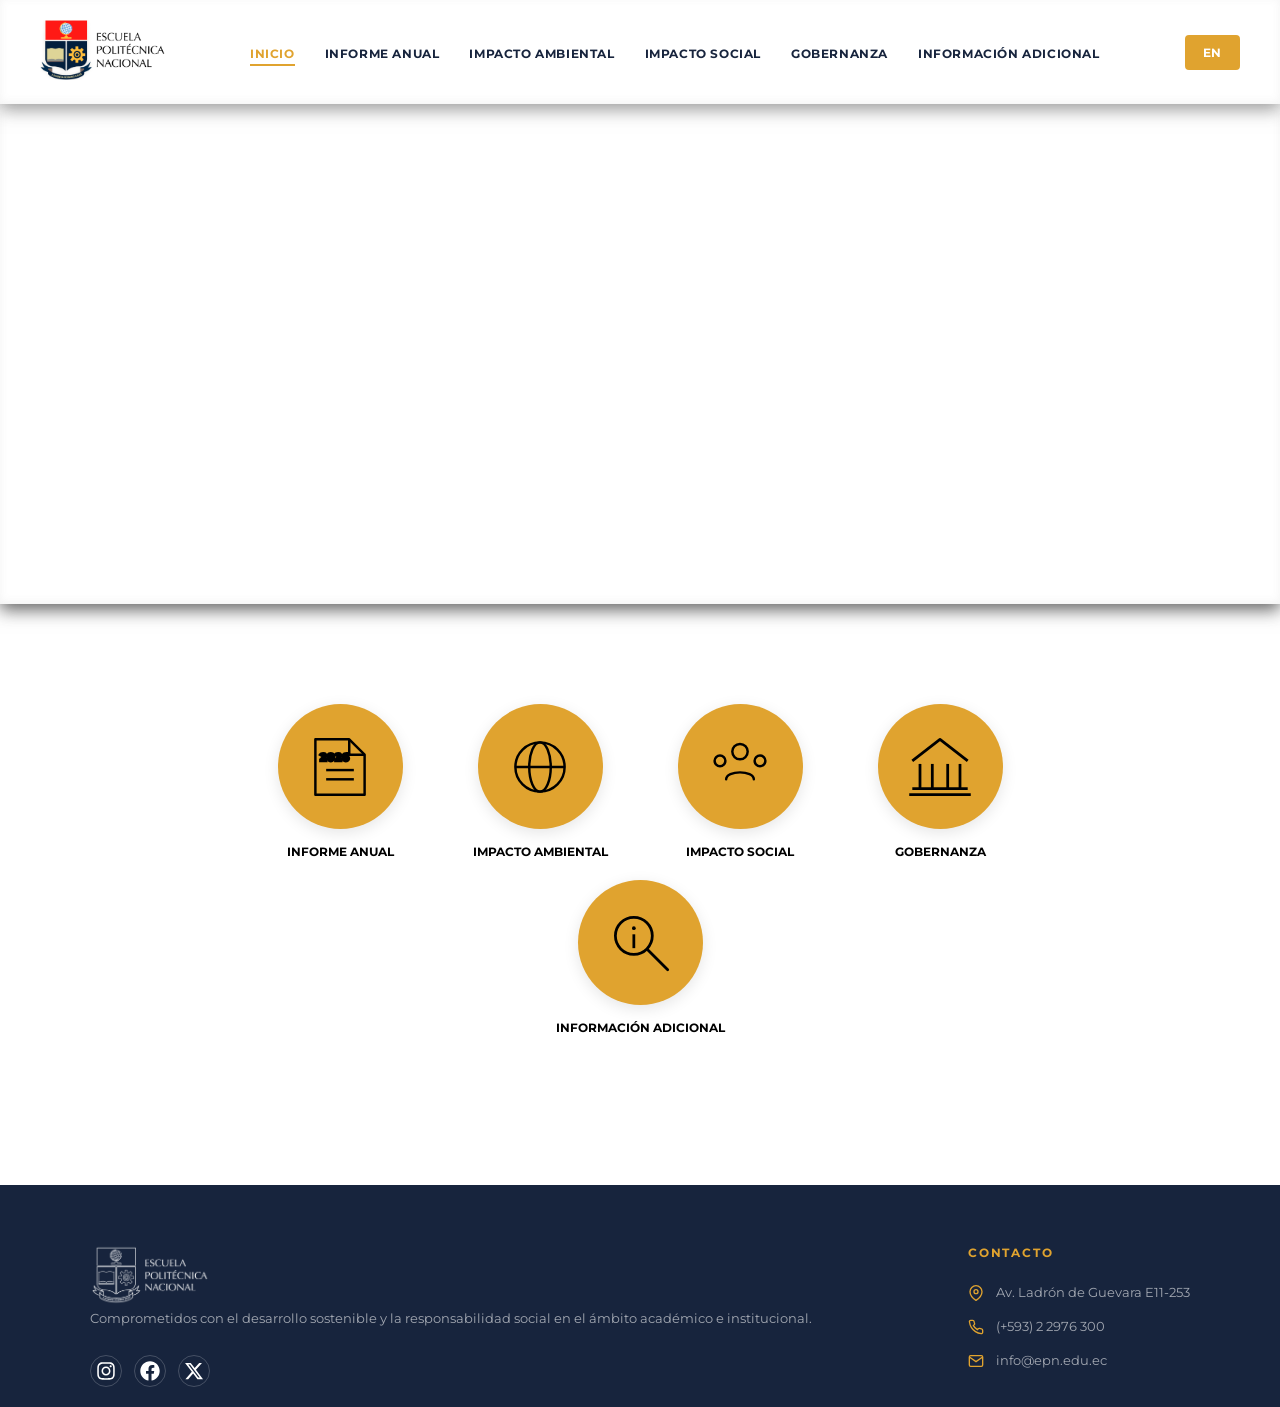
==== commit 678c5d54: "feat: add mobile version" ====
--- a/index.html
+++ b/index.html
@@ -9,6 +9,9 @@
 </head>
 
 <body>
+    <!-- Backdrop para cerrar el menú móvil al hacer clic fuera -->
+    <div class="nav-backdrop" id="nav-backdrop" aria-hidden="true"></div>
+
     <header class="page-header">
         <div class="page-header-container">
             <!-- Logo -->
@@ -17,7 +20,12 @@
             </div>
 
             <!-- Navegación -->
-            <nav class="page-nav">
+            <nav class="page-nav" id="page-nav-menu">
+                <!-- Botón cerrar (solo móvil) -->
+                <button class="nav-close-btn" id="nav-close-btn" aria-label="Cerrar menú">
+                    <span></span>
+                    <span></span>
+                </button>
                 <ul>
                     <li><a href="./" class="active">Inicio</a></li>
                     <li><a href="informe-anual.html">Informe Anual</a></li>
@@ -32,11 +40,20 @@
             <div class="language-toggle">
                 <button id="language-toggle-btn">EN</button>
             </div>
+
+            <!-- Botón Hamburguesa (solo móvil) -->
+            <button class="hamburger-btn" id="hamburger-btn" aria-label="Abrir menú" aria-expanded="false"
+                aria-controls="page-nav-menu">
+                <span class="hamburger-line"></span>
+                <span class="hamburger-line"></span>
+                <span class="hamburger-line"></span>
+            </button>
         </div>
     </header>
 
     <div class="hero">
-        <video class="hero-img" autoplay loop muted>
+        <video class="hero-img" autoplay loop muted playsinline>
+            <source src="img/videoweb.mp4" type="video/mp4" media="(max-width: 768px)">
             <source src="img/videoweb3.mp4" type="video/mp4">
         </video>
         <div class="hero-overlay"></div>
--- a/style.css
+++ b/style.css
@@ -7,12 +7,13 @@
 
 :root {
   /* Paleta Institucional */
-  --accent: #E0A32F; /* Dorado */
+  --accent: #E0A32F;
+  /* Dorado */
   --primary-dark: #3A3A3A;
   --footer-bg: #17243d;
   --text-white: #ffffff;
   --text-grey: rgba(255, 255, 255, 0.6);
-  
+
   /* Sistema OKLCH para Background y Foreground */
   --background: oklch(1 0 0);
   --foreground: oklch(0.2 0 0);
@@ -62,12 +63,12 @@
 
 .hero {
   position: relative;
-  height: auto; /* Altura definida en el diseño original  */
+  height: auto;
   overflow: visible;
   display: flex;
   flex-direction: column;
   box-shadow: 0 6px 16px #4e4e4edc, inset 0 -2px 8px rgba(106, 105, 105, 0.08);
-  
+
 }
 
 .hero-img {
@@ -102,9 +103,10 @@
   display: flex;
   justify-content: center;
   gap: 20px;
-  flex-wrap: nowrap;
+  flex-wrap: wrap;
   max-width: 960px;
   margin: 0 auto 150px;
+  padding: 0 15px;
 }
 
 .nav-item {
@@ -130,7 +132,8 @@
   justify-content: center;
   box-shadow: 0 4px 15px rgba(0, 0, 0, 0.1);
   margin-bottom: 15px;
-  color: #000; /* Iconos en negro */
+  color: #000;
+  /* Iconos en negro */
 }
 
 .nav-label {
@@ -232,7 +235,8 @@
 }
 
 /* Contacto e Información */
-.contact-list, .info-list {
+.contact-list,
+.info-list {
   list-style: none;
 }
 
@@ -269,9 +273,12 @@
     grid-template-columns: 1fr;
     text-align: center;
   }
-  .footer-logo-row, .contact-item {
+
+  .footer-logo-row,
+  .contact-item {
     justify-content: center;
   }
+
   .social-links {
     justify-content: center;
   }
@@ -472,7 +479,7 @@
   flex-shrink: 0;
 }
 
-.accordion-root > .accordion-summary {
+.accordion-root>.accordion-summary {
   padding: 20px;
   font-size: 1rem;
 }
@@ -482,7 +489,7 @@
   border-radius: 0 4px 4px 0;
 }
 
-.accordion-nested > .accordion-summary {
+.accordion-nested>.accordion-summary {
   padding: 15px 20px;
   font-size: 0.95rem;
   color: var(--primary-dark);
@@ -499,19 +506,19 @@
   color: var(--accent);
 }
 
-.accordion-nested > .accordion-summary:hover {
+.accordion-nested>.accordion-summary:hover {
   background-color: #f0f0f0;
 }
 
-.page-accordion-item[open] > .page-accordion-summary,
-.accordion-root[open] > .accordion-summary {
+.page-accordion-item[open]>.page-accordion-summary,
+.accordion-root[open]>.accordion-summary {
   background-color: #f9f9f9;
   color: var(--accent);
   border-bottom: 2px solid var(--accent);
 }
 
 .page-accordion-summary::after,
-.accordion-root > .accordion-summary::after {
+.accordion-root>.accordion-summary::after {
   content: '▼';
   font-size: 0.75rem;
   transition: transform 0.3s ease;
@@ -519,11 +526,11 @@
 }
 
 .page-accordion-item[open] .page-accordion-summary::after,
-.accordion-root[open] > .accordion-summary::after {
+.accordion-root[open]>.accordion-summary::after {
   transform: rotate(180deg);
 }
 
-.accordion-nested > .accordion-summary::after {
+.accordion-nested>.accordion-summary::after {
   content: '';
   width: 12px;
   height: 12px;
@@ -534,7 +541,7 @@
   margin-left: auto;
 }
 
-.accordion-nested[open] > .accordion-summary::after {
+.accordion-nested[open]>.accordion-summary::after {
   transform: rotate(45deg);
 }
 
@@ -545,7 +552,7 @@
   animation: accordionSlideDown 0.3s ease;
 }
 
-.accordion-nested > .accordion-content {
+.accordion-nested>.accordion-content {
   padding: 0;
   background-color: #ffffff;
   border-top: 1px solid #e0e0e0;
@@ -556,6 +563,7 @@
     opacity: 0;
     transform: translateY(-10px);
   }
+
   to {
     opacity: 1;
     transform: translateY(0);
@@ -617,7 +625,7 @@
   display: block;
 }
 
-.pdf-container > div {
+.pdf-container>div {
   width: 100%;
   height: 100%;
 }
@@ -833,7 +841,7 @@
   padding: 0;
   background-color: #f5f5f5;
   border-radius: 0;
-  
+
   /* Ocultar scrollbar manteniendo funcionalidad */
   -ms-overflow-style: none;
   scrollbar-width: none;
@@ -976,13 +984,14 @@
 
 /* Responsivo */
 @media (max-width: 768px) {
-  .accordion-nested > .accordion-summary,
+
+  .accordion-nested>.accordion-summary,
   .campus-subaccordion-summary {
     padding: 12px 15px;
     font-size: 0.9rem;
   }
 
-  .accordion-nested > .accordion-content,
+  .accordion-nested>.accordion-content,
   .campus-subaccordion-content {
     padding: 0;
   }
@@ -1383,6 +1392,7 @@
     opacity: 0;
     transform: translateY(5px);
   }
+
   to {
     opacity: 1;
     transform: translateY(0);
@@ -1451,11 +1461,11 @@
   .content-subtitle {
     margin: 12px 0 20px 0;
   }
-  
+
   .subtitle-title {
     font-size: 1.3rem;
   }
-  
+
   .evaluation-criteria-section {
     margin: 10px 0 25px 0;
   }
@@ -1466,15 +1476,15 @@
     margin: 10px 0 15px 0;
     padding: 0 15px 10px 15px;
   }
-  
+
   .subtitle-title {
     font-size: 1.2rem;
   }
-  
+
   .subtitle-description {
     font-size: 0.9rem;
   }
-  
+
   .evaluation-criteria-section {
     margin: 8px 0 20px 0;
     padding: 15px 0;
@@ -1596,4 +1606,255 @@
   .statistics-label {
     font-size: 0.65rem;
   }
+}
+
+/* ========================================
+   MENÚ HAMBURGUESA RESPONSIVE
+   Activo en pantallas < 768px
+   ======================================== */
+
+/* --- Botón Hamburguesa --- */
+.hamburger-btn {
+  display: none;
+  /* Oculto en desktop */
+  flex-direction: column;
+  justify-content: center;
+  align-items: center;
+  gap: 5px;
+  width: 42px;
+  height: 42px;
+  background: transparent;
+  border: 2px solid var(--footer-bg);
+  border-radius: 6px;
+  cursor: pointer;
+  padding: 6px;
+  flex-shrink: 0;
+  transition: background-color 0.2s ease, border-color 0.2s ease;
+  z-index: 200;
+}
+
+.hamburger-btn:hover {
+  background-color: var(--footer-bg);
+}
+
+.hamburger-btn:hover .hamburger-line {
+  background-color: var(--text-white);
+}
+
+.hamburger-line {
+  display: block;
+  width: 22px;
+  height: 2px;
+  background-color: var(--footer-bg);
+  border-radius: 2px;
+  transition: background-color 0.2s ease;
+}
+
+/* Estado activo del hamburger (animación a X) */
+.hamburger-btn.is-active .hamburger-line:nth-child(1) {
+  transform: translateY(7px) rotate(45deg);
+}
+
+.hamburger-btn.is-active .hamburger-line:nth-child(2) {
+  opacity: 0;
+  transform: scaleX(0);
+}
+
+.hamburger-btn.is-active .hamburger-line:nth-child(3) {
+  transform: translateY(-7px) rotate(-45deg);
+}
+
+.hamburger-line {
+  transition: transform 0.3s ease, opacity 0.3s ease, background-color 0.2s ease;
+}
+
+/* --- Backdrop (fondo oscuro al abrir menú móvil) --- */
+.nav-backdrop {
+  display: none;
+  position: fixed;
+  inset: 0;
+  /* top/right/bottom/left: 0 */
+  background-color: rgba(0, 0, 0, 0.5);
+  z-index: 299;
+  opacity: 0;
+  transition: opacity 0.3s ease;
+  pointer-events: none;
+}
+
+.nav-backdrop.is-visible {
+  opacity: 1;
+  pointer-events: auto;
+}
+
+/* --- Botón de Cierre dentro del panel móvil --- */
+.nav-close-btn {
+  display: none;
+  /* Oculto en desktop */
+  position: absolute;
+  top: 16px;
+  right: 16px;
+  width: 36px;
+  height: 36px;
+  background: transparent;
+  border: none;
+  cursor: pointer;
+  padding: 4px;
+  border-radius: 50%;
+  transition: background-color 0.2s ease;
+  z-index: 10;
+}
+
+.nav-close-btn:hover {
+  background-color: rgba(0, 0, 0, 0.08);
+}
+
+.nav-close-btn span {
+  display: block;
+  position: absolute;
+  width: 20px;
+  height: 2px;
+  background-color: var(--footer-bg);
+  top: 50%;
+  left: 50%;
+  border-radius: 2px;
+  transition: background-color 0.2s;
+}
+
+.nav-close-btn span:nth-child(1) {
+  transform: translate(-50%, -50%) rotate(45deg);
+}
+
+.nav-close-btn span:nth-child(2) {
+  transform: translate(-50%, -50%) rotate(-45deg);
+}
+
+/* ========================================
+   MEDIA QUERY MÓVIL (< 768px)
+   ======================================== */
+
+@media (max-width: 767px) {
+
+  /* Mostrar el botón hamburguesa */
+  .hamburger-btn {
+    display: flex;
+  }
+
+  /* Mostrar el backdrop en DOM (visibilidad controlada por clase) */
+  .nav-backdrop {
+    display: block;
+  }
+
+  /* Mostrar el botón de cierre dentro del panel */
+  .nav-close-btn {
+    display: block;
+  }
+
+  /* El header no necesita el nav en el flujo normal */
+  .page-header-container {
+    gap: 16px;
+  }
+
+  /* Ocultar el toggle de idioma cuando el menú está abierto para evitar superposición */
+  /* (se queda visible en la barra pero el nav flota sobre todo) */
+
+  /* --- Panel de navegación flotante --- */
+  .page-nav {
+    /* Posición fija, flotando sobre el contenido */
+    position: fixed;
+    top: 0;
+    right: 0;
+    width: min(300px, 85vw);
+    /* Panel lateral */
+    height: 100dvh;
+    background-color: #ffffff;
+    z-index: 300;
+    flex-direction: column;
+    justify-content: flex-start;
+    align-items: stretch;
+    padding: 70px 0 30px;
+    box-shadow: -4px 0 20px rgba(0, 0, 0, 0.2);
+
+    /* Estado CERRADO: deslizado fuera de pantalla */
+    transform: translateX(100%);
+    transition: transform 0.35s cubic-bezier(0.4, 0, 0.2, 1);
+
+    /* Evitar que el flex del header lo mueva */
+    margin: 0;
+    flex: none;
+
+    /* Scrollable si hay muchos items */
+    overflow-y: auto;
+  }
+
+  /* Estado ABIERTO: con la clase .show-menu */
+  .page-nav.show-menu {
+    transform: translateX(0);
+  }
+
+  /* Lista de enlaces en columna */
+  .page-nav ul {
+    flex-direction: column;
+    gap: 0;
+    padding: 0;
+    width: 100%;
+  }
+
+  .page-nav ul li {
+    width: 100%;
+    border-bottom: 1px solid rgba(0, 0, 0, 0.07);
+  }
+
+  .page-nav a {
+    display: block;
+    padding: 16px 28px;
+    font-size: 0.85rem;
+    font-weight: 700;
+    color: var(--footer-bg);
+    text-transform: uppercase;
+    letter-spacing: 0.08em;
+    transition: background-color 0.2s ease, color 0.2s ease, padding-left 0.2s ease;
+  }
+
+  .page-nav a:hover {
+    background-color: rgba(224, 163, 47, 0.08);
+    padding-left: 36px;
+    color: var(--accent);
+  }
+
+  .page-nav a.active {
+    color: var(--accent);
+    background-color: rgba(224, 163, 47, 0.06);
+    border-left: 3px solid var(--accent);
+  }
+
+  /* Quitar el subrayado de active en móvil (sustituido por border-left) */
+  .page-nav a.active::after {
+    display: none;
+  }
+
+  /* Bloquear scroll del body cuando el menú está abierto */
+  body.nav-open {
+    overflow: hidden;
+  }
+}
+
+@media (max-width: 768px) {
+  .nav-item {
+    width: calc(50% - 10px);
+  }
+
+  .circle-icon {
+    width: 100px;
+    height: 100px;
+  }
+
+  .circle-icon svg {
+    width: 60px;
+    height: 60px;
+  }
+
+  .hero-img {
+    height: auto;
+    aspect-ratio: 9 / 5;
+  }
 }
